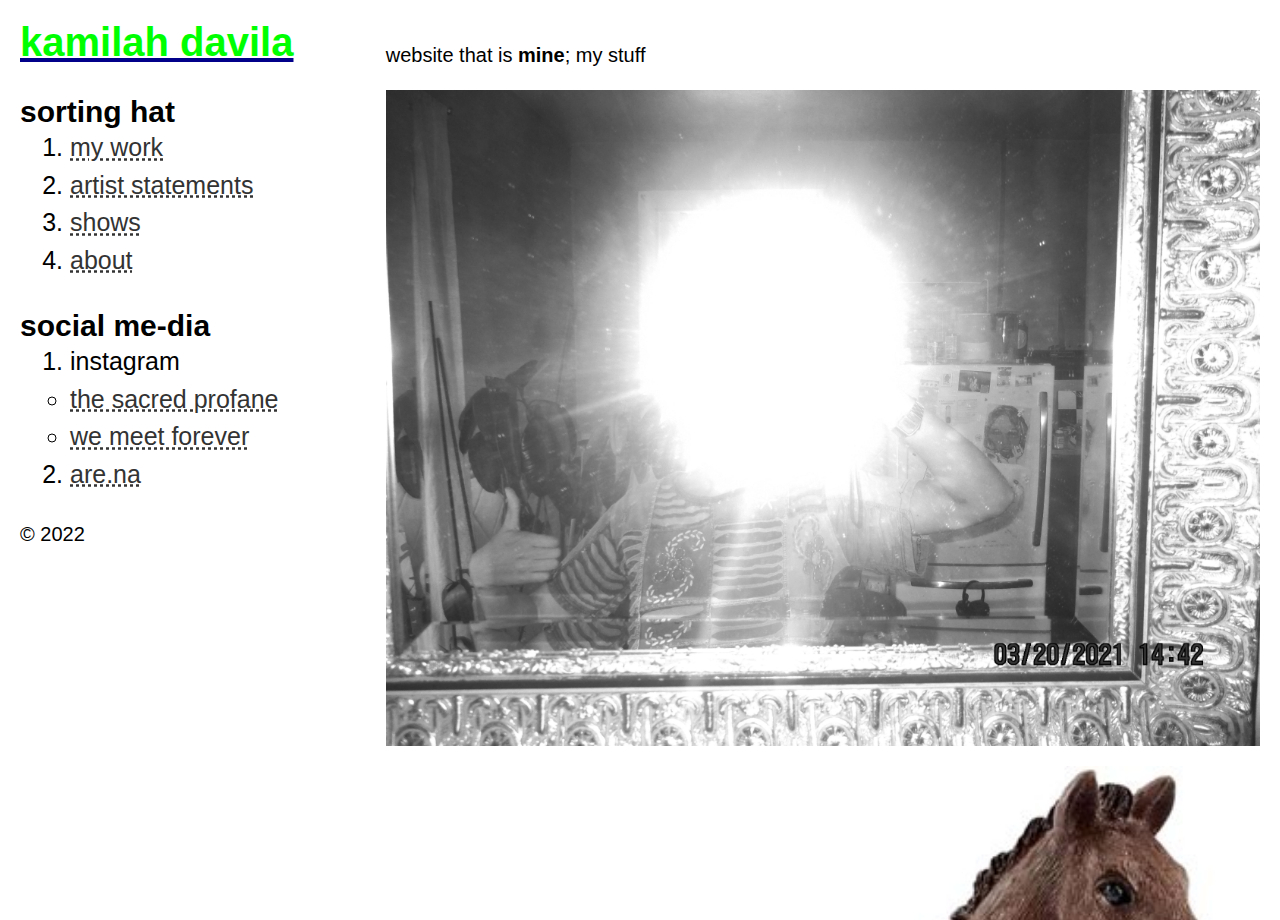
==== index.html @ 32659662 "tweaking and adding, little things and photography page" ====
<!DOCTYPE html>
<html lang="en">
<head>
    <meta charset="UTF-8">
    <meta http-equiv="X-UA-Compatible" content="IE=edge">
    <meta name="viewport" content="width=device-width, initial-scale=1.0">
    <link rel="stylesheet" href="style.css">
    <script src="jquery-3.6.1.min.js"></script>
    <script src="main.js" defer></script>
    <title>hub page</title>
</head>
<body>
    <a href="#" class="hamburger">
        <span class="patty"></span>
        <span class="patty"></span>
        <span class="patty"></span>
    </a>
    <div class="wrapper">
        <div id="left" class="column">
            <header>
                <h1 id="title"><a href=".">kamilah davila</a></h1>
                <!-- <a id="info" href="/index.html">back</a> -->
            </header>
            <nav>
                <div class="nav-category">
                    <h2>sorting hat</h2>
                    <ol>
                        <li><a href="my_work/index.html">my work</a></li>
                        <li><a href="#">artist statements</a></li>
                        <li><a href="/shows/index.html">shows</a></li>
                        <li><a href="/about/index.html">about</a></li>
                    </ol>
                </div>

                <div class="nav-category">
                    <h2>social me-dia</h2>
                    <ol>
                        <li>instagram</li>
                            <ul>
                            <li class="pointer"><a href="https://www.instagram.com/thesacredprofane/">the sacred profane</a></li>
                            <li class="pointer"><a href="https://www.instagram.com/wemeetforever/">we meet forever</a></li>
                            </ul>
                        <li><a href="https://www.are.na/mimi-s-place">are.na</a></li>
                    </ol>
                </div>
            </nav>

            <footer>
                &copy; 2022
            </footer>

        </div>
        <main id="right" class="column">
            <p>website that is <strong>mine</strong>; my stuff</p>
            <img src="assets/imgs/silly/meaf.jpg" alt="photo of me">
            <img src="/assets/imgs/silly/sickhorse.jpg" alt="ang3l">
            <img src="https://external-content.duckduckgo.com/iu/?u=https%3A%2F%2Fi.pinimg.com%2F236x%2F9b%2Fea%2Fbe%2F9beabecd1857ed4a16c76ee2527f0333.jpg%3Fnii%3Dt&f=1&nofb=1&ipt=98903429601daa2042dddf7fe5380bbe184f958553bc5ebf7cc3a383c3914636&ipo=images" alt="miau">
            <div class="double-photo">
                <img src="https://external-content.duckduckgo.com/iu/?u=https%3A%2F%2Fi.pinimg.com%2F236x%2F9b%2Fea%2Fbe%2F9beabecd1857ed4a16c76ee2527f0333.jpg%3Fnii%3Dt&f=1&nofb=1&ipt=98903429601daa2042dddf7fe5380bbe184f958553bc5ebf7cc3a383c3914636&ipo=images" alt="miau">
                <img src="https://external-content.duckduckgo.com/iu/?u=https%3A%2F%2Fi.pinimg.com%2F236x%2F9b%2Fea%2Fbe%2F9beabecd1857ed4a16c76ee2527f0333.jpg%3Fnii%3Dt&f=1&nofb=1&ipt=98903429601daa2042dddf7fe5380bbe184f958553bc5ebf7cc3a383c3914636&ipo=images" alt="miau">
            </div>
            <img src="/assets/imgs/silly/7e8dc7747b5892b88626308cce520600-396732055.jpg" alt="placeholder">
            <img src="https://d2w9rnfcy7mm78.cloudfront.net/8066166/original_acfc1d3fb715f910d5f7fb69f48d02de.jpg?1595269818?bc=0" alt="placeholder">
            <img src="https://d2w9rnfcy7mm78.cloudfront.net/8066166/original_acfc1d3fb715f910d5f7fb69f48d02de.jpg?1595269818?bc=0" alt="placeholder">
        </main>
    </div>
    
</body>
</html>
---- style.css ----
* {
    margin: 0;
    padding: 0;
    box-sizing: border-box;
}

:root {
  --color-text: #333;
  --spacing: 1em;
}

html {
  font-size: 1.25rem;
}

body {
    font-family: Arial;
}

img {
    width: 100%;
    display: block;
    margin: var(--spacing) 0;
}

a {
  text-decoration-style: dotted;
  color: var(--color-text);
}

a:hover {
  text-decoration-style: solid;
}

#title a:hover{
  color: black
}

/* LEFT COLUMN */

#title a {
  text-decoration: none;
  color: lime;
  text-decoration: underline;     
  text-decoration-color: darkblue;
}

ol {
    margin-left: 2em;
    font-size: 1.25rem;
}

li {
  line-height: 1.5;
}

p {
  line-height: 1.5;
}

.wrapper {
  display: grid;
  grid-template-columns: 2fr 5fr;
}

.column {
  max-height: 100vh;
  overflow-y: scroll;
  padding: 1rem;
}

#info {
  font-size: 1.25rem;
  line-height: 2;
}

.nav-category {
    margin: 1.5em 0;
}

.nav-category h2 h3 {
    margin-bottom: .5em;
    font-weight: 500;
    font-size: 1.5rem;
}

footer {
    display: flex;
    align-items: center;
    justify-content: space-between;
    max-width: 18rem;
}

footer img {
    max-width: 30px;
}

/* RIGHT COLUMN */

main {
  margin-top: 1rem;
}

.double-photo {
  display: grid;
  grid-template-columns: 1fr 1fr;
  gap: var(--spacing);
}

.double-photo img {
  margin: 0;
}

@media (max-width: 50rem) {

    .wrapper {
        grid-template-columns: 1fr;
    }

    .column {
      max-height: unset;
    }

    #left {
        display: none;
    }

    .hamburger {
        position: fixed;
        top: .5rem;
        right: .5rem;
        display: flex;
        gap: .25rem;
        padding: .25rem;
    }
    
    .patty {
        padding: .25em;
        border-radius: 50%;
        background-color: red;
    }
}
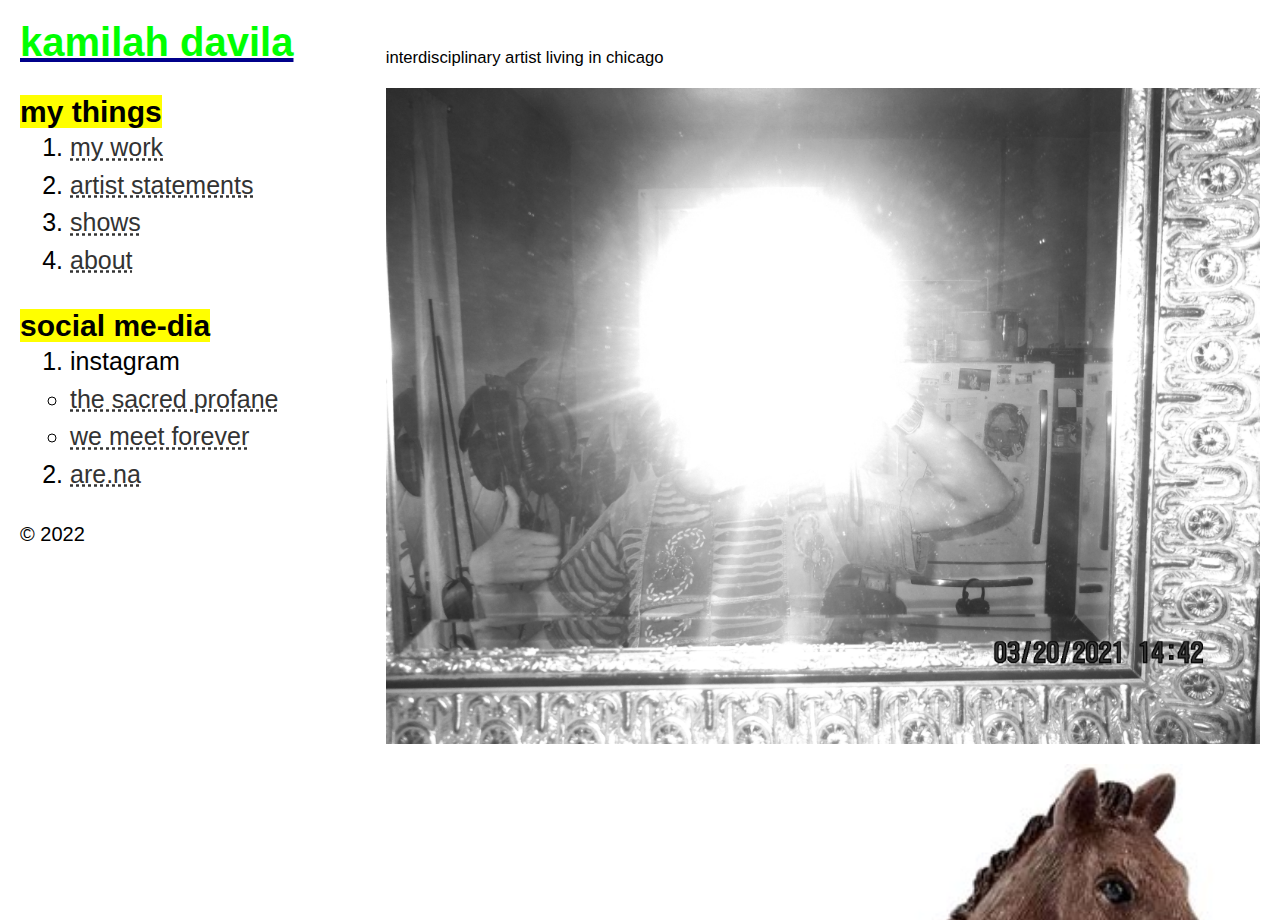
==== commit f6c01a90: "editing hub page and small things" ====
--- a/index.html
+++ b/index.html
@@ -23,22 +23,23 @@
             </header>
             <nav>
                 <div class="nav-category">
-                    <h2>sorting hat</h2>
+                    <h2><mark>my things</mark></h2>
                     <ol>
                         <li><a href="my_work/index.html">my work</a></li>
-                        <li><a href="#">artist statements</a></li>
+                        <li><a href="/statements/index.html">artist statements</a></li>
                         <li><a href="/shows/index.html">shows</a></li>
                         <li><a href="/about/index.html">about</a></li>
                     </ol>
                 </div>
 
                 <div class="nav-category">
-                    <h2>social me-dia</h2>
+                    <h2><mark>social me-dia</mark></h2>
                     <ol>
                         <li>instagram</li>
                             <ul>
                             <li class="pointer"><a href="https://www.instagram.com/thesacredprofane/">the sacred profane</a></li>
-                            <li class="pointer"><a href="https://www.instagram.com/wemeetforever/">we meet forever</a></li>
+                            <li class="pointer"><a href="https://www.instagram.com/wemeetforever/">we meet forever
+                            </a></li>
                             </ul>
                         <li><a href="https://www.are.na/mimi-s-place">are.na</a></li>
                     </ol>
@@ -51,7 +52,7 @@
 
         </div>
         <main id="right" class="column">
-            <p>website that is <strong>mine</strong>; my stuff</p>
+            <sub>interdisciplinary artist living in chicago</sub>
             <img src="assets/imgs/silly/meaf.jpg" alt="photo of me">
             <img src="/assets/imgs/silly/sickhorse.jpg" alt="ang3l">
             <img src="https://external-content.duckduckgo.com/iu/?u=https%3A%2F%2Fi.pinimg.com%2F236x%2F9b%2Fea%2Fbe%2F9beabecd1857ed4a16c76ee2527f0333.jpg%3Fnii%3Dt&f=1&nofb=1&ipt=98903429601daa2042dddf7fe5380bbe184f958553bc5ebf7cc3a383c3914636&ipo=images" alt="miau">
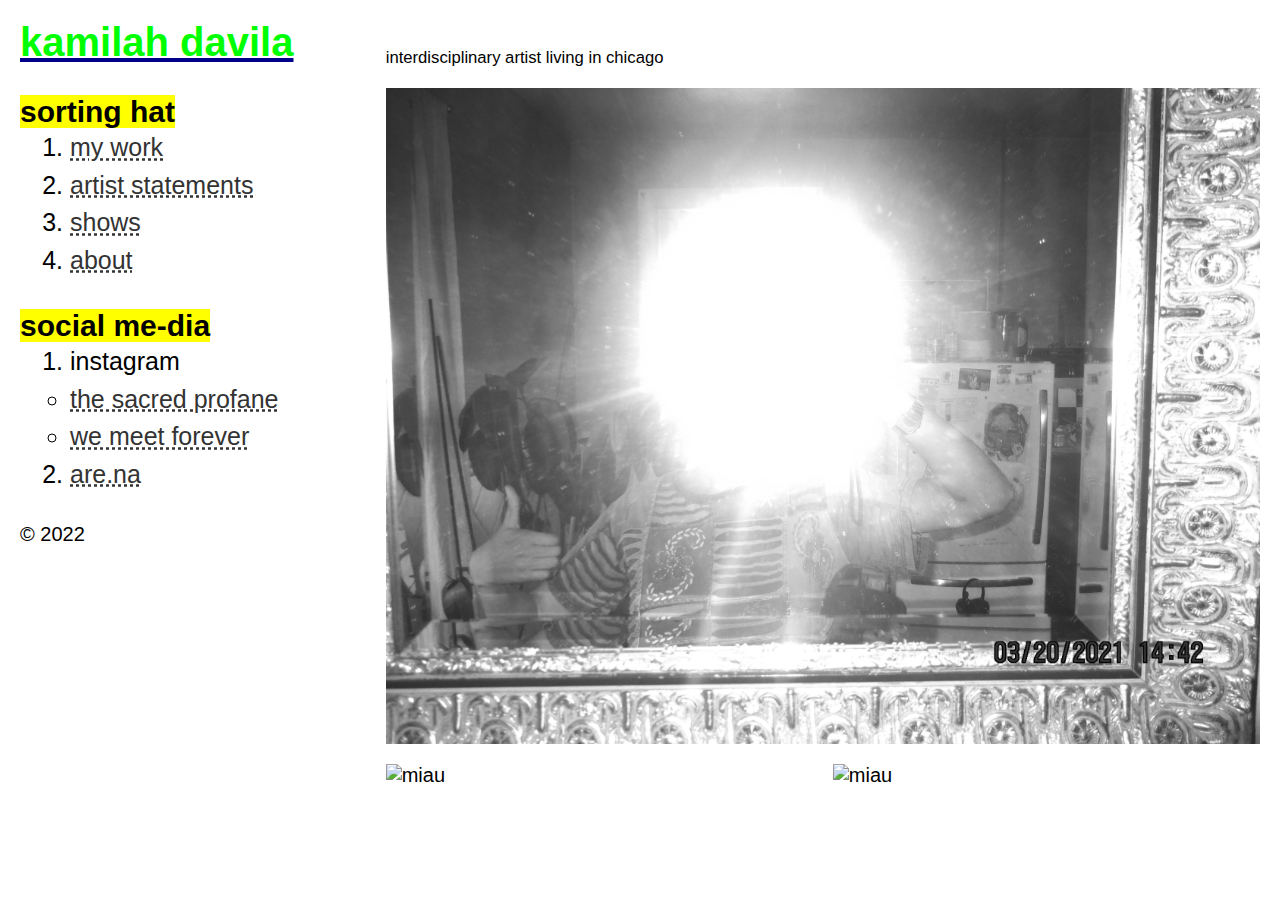
==== commit 2bb09ee6: "lightbox addition and tunings" ====
--- a/index.html
+++ b/index.html
@@ -23,7 +23,7 @@
             </header>
             <nav>
                 <div class="nav-category">
-                    <h2><mark>my things</mark></h2>
+                    <h2><mark>sorting hat</mark></h2>
                     <ol>
                         <li><a href="my_work/index.html">my work</a></li>
                         <li><a href="/statements/index.html">artist statements</a></li>
@@ -54,15 +54,10 @@
         <main id="right" class="column">
             <sub>interdisciplinary artist living in chicago</sub>
             <img src="assets/imgs/silly/meaf.jpg" alt="photo of me">
-            <img src="/assets/imgs/silly/sickhorse.jpg" alt="ang3l">
-            <img src="https://external-content.duckduckgo.com/iu/?u=https%3A%2F%2Fi.pinimg.com%2F236x%2F9b%2Fea%2Fbe%2F9beabecd1857ed4a16c76ee2527f0333.jpg%3Fnii%3Dt&f=1&nofb=1&ipt=98903429601daa2042dddf7fe5380bbe184f958553bc5ebf7cc3a383c3914636&ipo=images" alt="miau">
             <div class="double-photo">
                 <img src="https://external-content.duckduckgo.com/iu/?u=https%3A%2F%2Fi.pinimg.com%2F236x%2F9b%2Fea%2Fbe%2F9beabecd1857ed4a16c76ee2527f0333.jpg%3Fnii%3Dt&f=1&nofb=1&ipt=98903429601daa2042dddf7fe5380bbe184f958553bc5ebf7cc3a383c3914636&ipo=images" alt="miau">
                 <img src="https://external-content.duckduckgo.com/iu/?u=https%3A%2F%2Fi.pinimg.com%2F236x%2F9b%2Fea%2Fbe%2F9beabecd1857ed4a16c76ee2527f0333.jpg%3Fnii%3Dt&f=1&nofb=1&ipt=98903429601daa2042dddf7fe5380bbe184f958553bc5ebf7cc3a383c3914636&ipo=images" alt="miau">
             </div>
-            <img src="/assets/imgs/silly/7e8dc7747b5892b88626308cce520600-396732055.jpg" alt="placeholder">
-            <img src="https://d2w9rnfcy7mm78.cloudfront.net/8066166/original_acfc1d3fb715f910d5f7fb69f48d02de.jpg?1595269818?bc=0" alt="placeholder">
-            <img src="https://d2w9rnfcy7mm78.cloudfront.net/8066166/original_acfc1d3fb715f910d5f7fb69f48d02de.jpg?1595269818?bc=0" alt="placeholder">
         </main>
     </div>
     
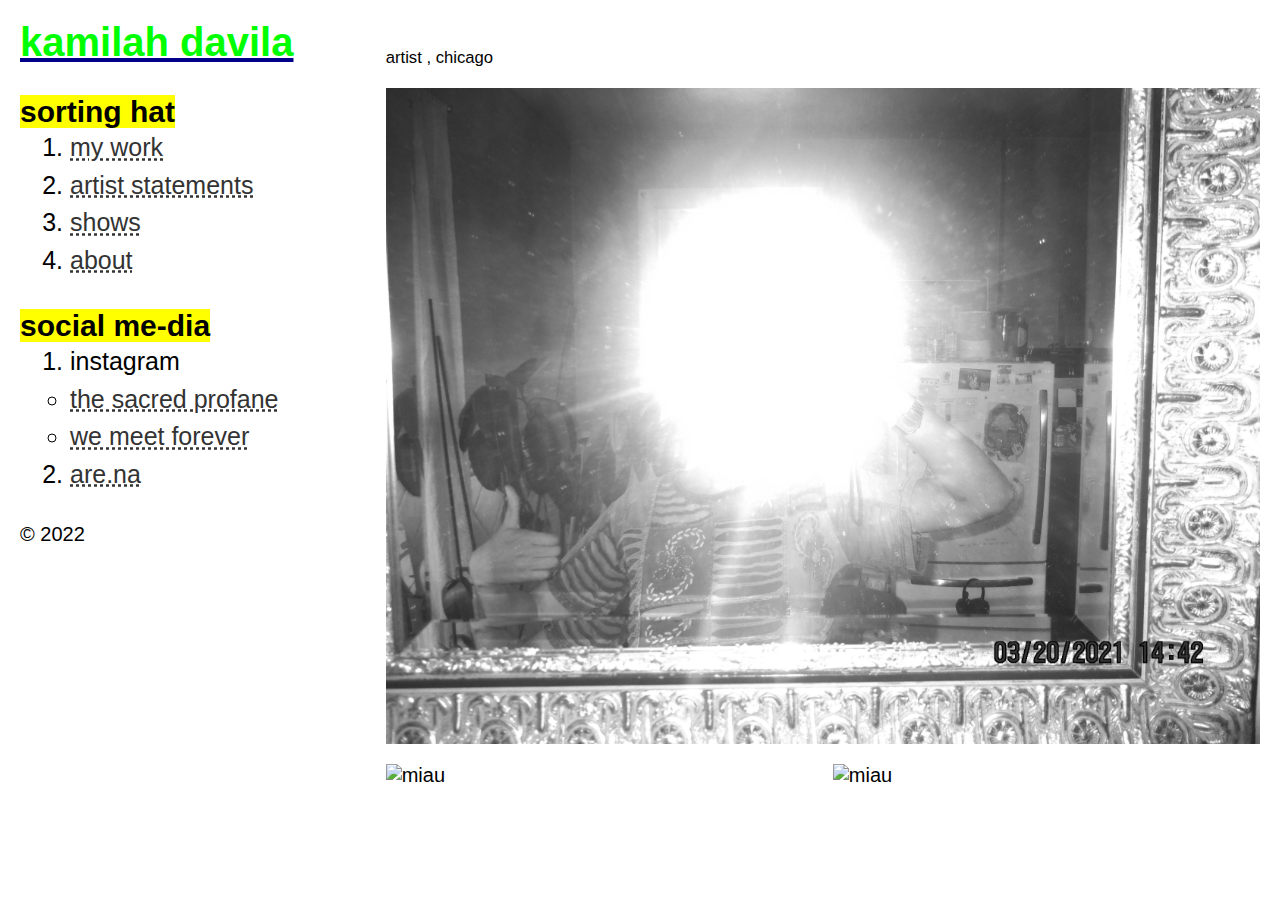
==== commit bd9533c1: "small" ====
--- a/index.html
+++ b/index.html
@@ -7,7 +7,11 @@
     <link rel="stylesheet" href="style.css">
     <script src="jquery-3.6.1.min.js"></script>
     <script src="main.js" defer></script>
-    <title>hub page</title>
+    <title>mimi stuff</title>
+    <link rel="apple-touch-icon" sizes="180x180" href="/apple-touch-icon.png">
+<link rel="icon" type="image/png" sizes="32x32" href="/favicon-32x32.png">
+<link rel="icon" type="image/png" sizes="16x16" href="/favicon-16x16.png">
+<link rel="manifest" href="/site.webmanifest">
 </head>
 <body>
     <a href="#" class="hamburger">
@@ -52,7 +56,7 @@
 
         </div>
         <main id="right" class="column">
-            <sub>interdisciplinary artist living in chicago</sub>
+            <sub>artist , chicago</sub>
             <img src="assets/imgs/silly/meaf.jpg" alt="photo of me">
             <div class="double-photo">
                 <img src="https://external-content.duckduckgo.com/iu/?u=https%3A%2F%2Fi.pinimg.com%2F236x%2F9b%2Fea%2Fbe%2F9beabecd1857ed4a16c76ee2527f0333.jpg%3Fnii%3Dt&f=1&nofb=1&ipt=98903429601daa2042dddf7fe5380bbe184f958553bc5ebf7cc3a383c3914636&ipo=images" alt="miau">
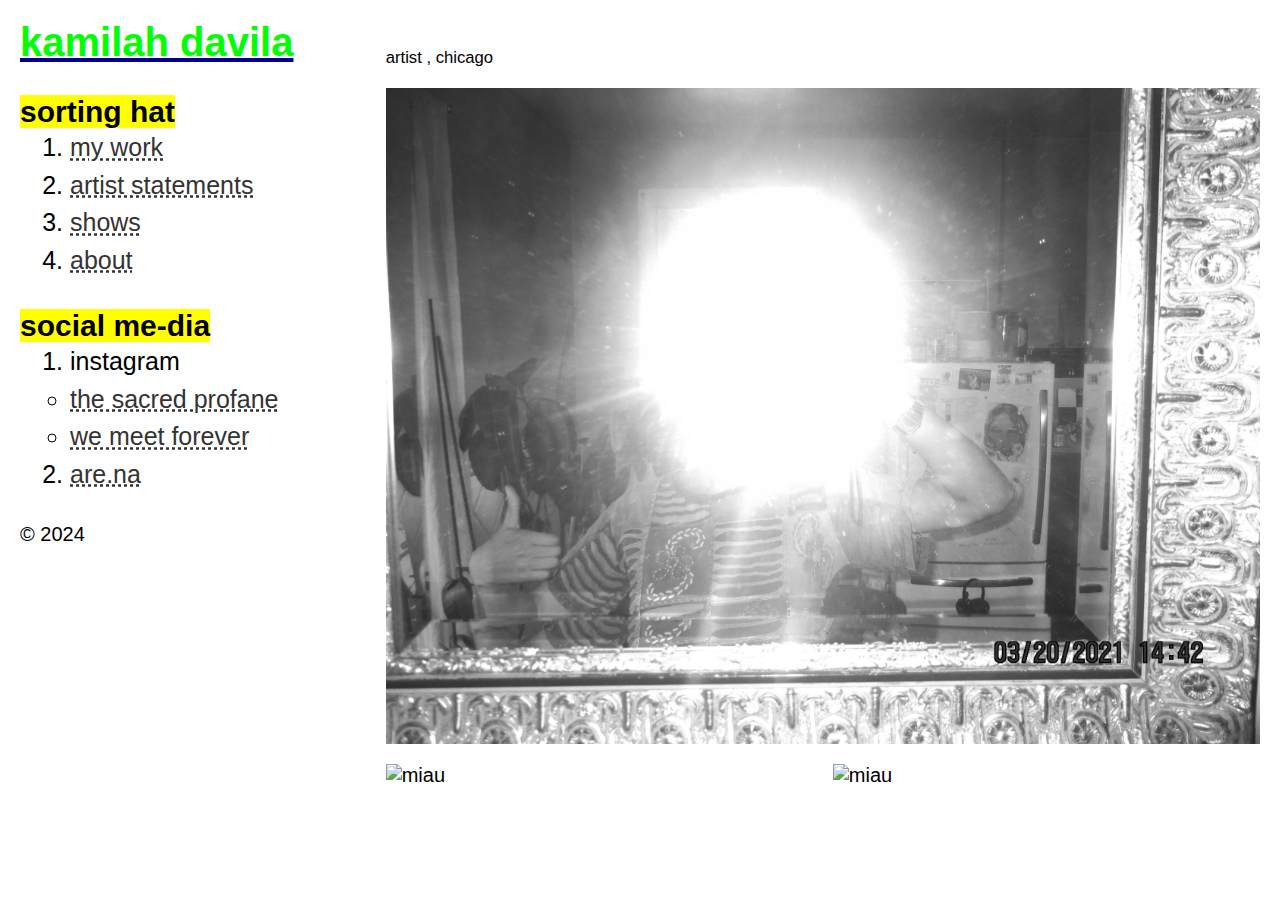
==== commit afbc87bb: "ok" ====
--- a/index.html
+++ b/index.html
@@ -7,7 +7,7 @@
     <link rel="stylesheet" href="style.css">
     <script src="jquery-3.6.1.min.js"></script>
     <script src="main.js" defer></script>
-    <title>mimi stuff</title>
+    <title>mimi</title>
     <link rel="apple-touch-icon" sizes="180x180" href="/apple-touch-icon.png">
 <link rel="icon" type="image/png" sizes="32x32" href="/favicon-32x32.png">
 <link rel="icon" type="image/png" sizes="16x16" href="/favicon-16x16.png">
@@ -51,7 +51,7 @@
             </nav>
 
             <footer>
-                &copy; 2022
+                &copy; 2024
             </footer>
 
         </div>
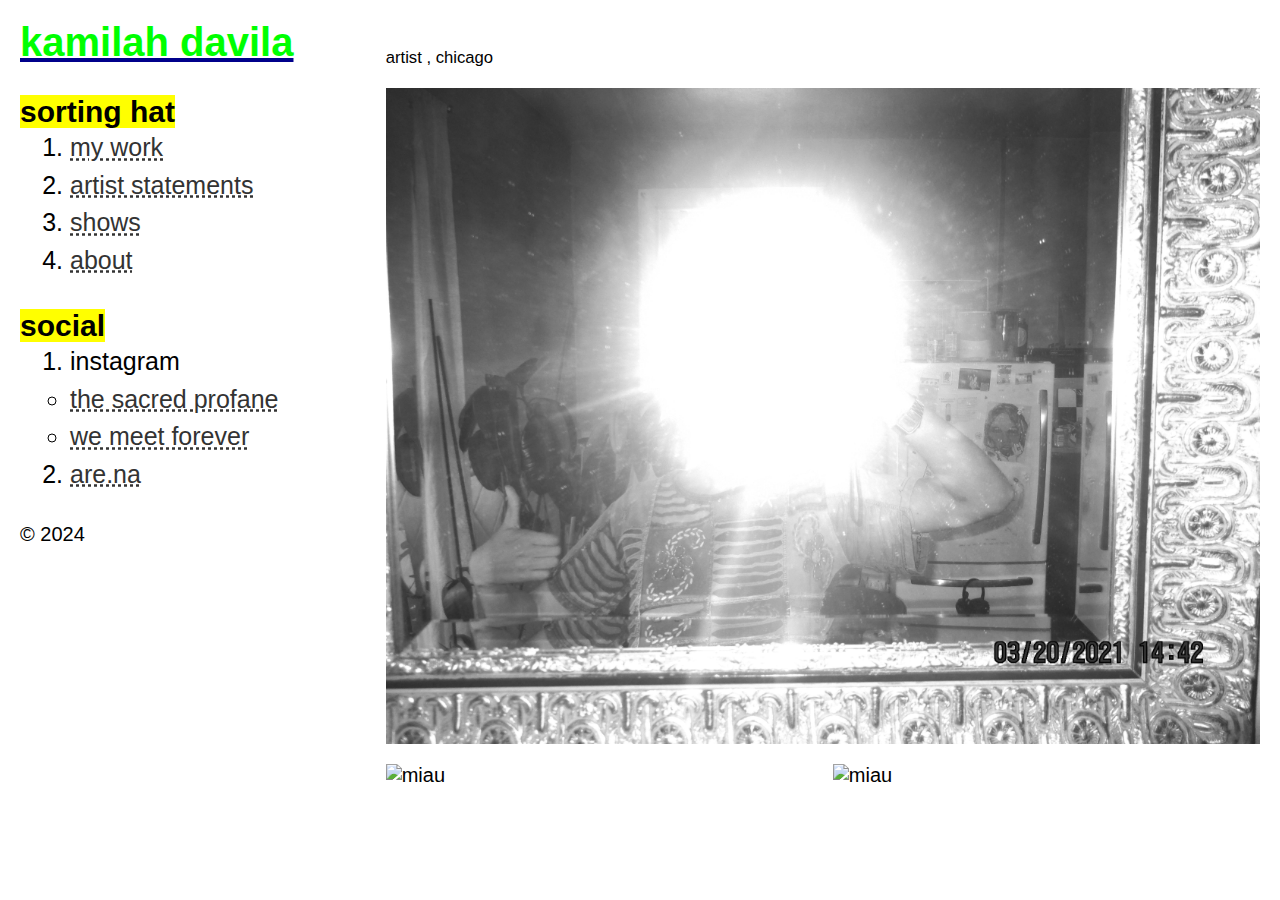
==== commit a4d20b31: "hi" ====
--- a/index.html
+++ b/index.html
@@ -37,7 +37,7 @@
                 </div>
 
                 <div class="nav-category">
-                    <h2><mark>social me-dia</mark></h2>
+                    <h2><mark>social</mark></h2>
                     <ol>
                         <li>instagram</li>
                             <ul>
